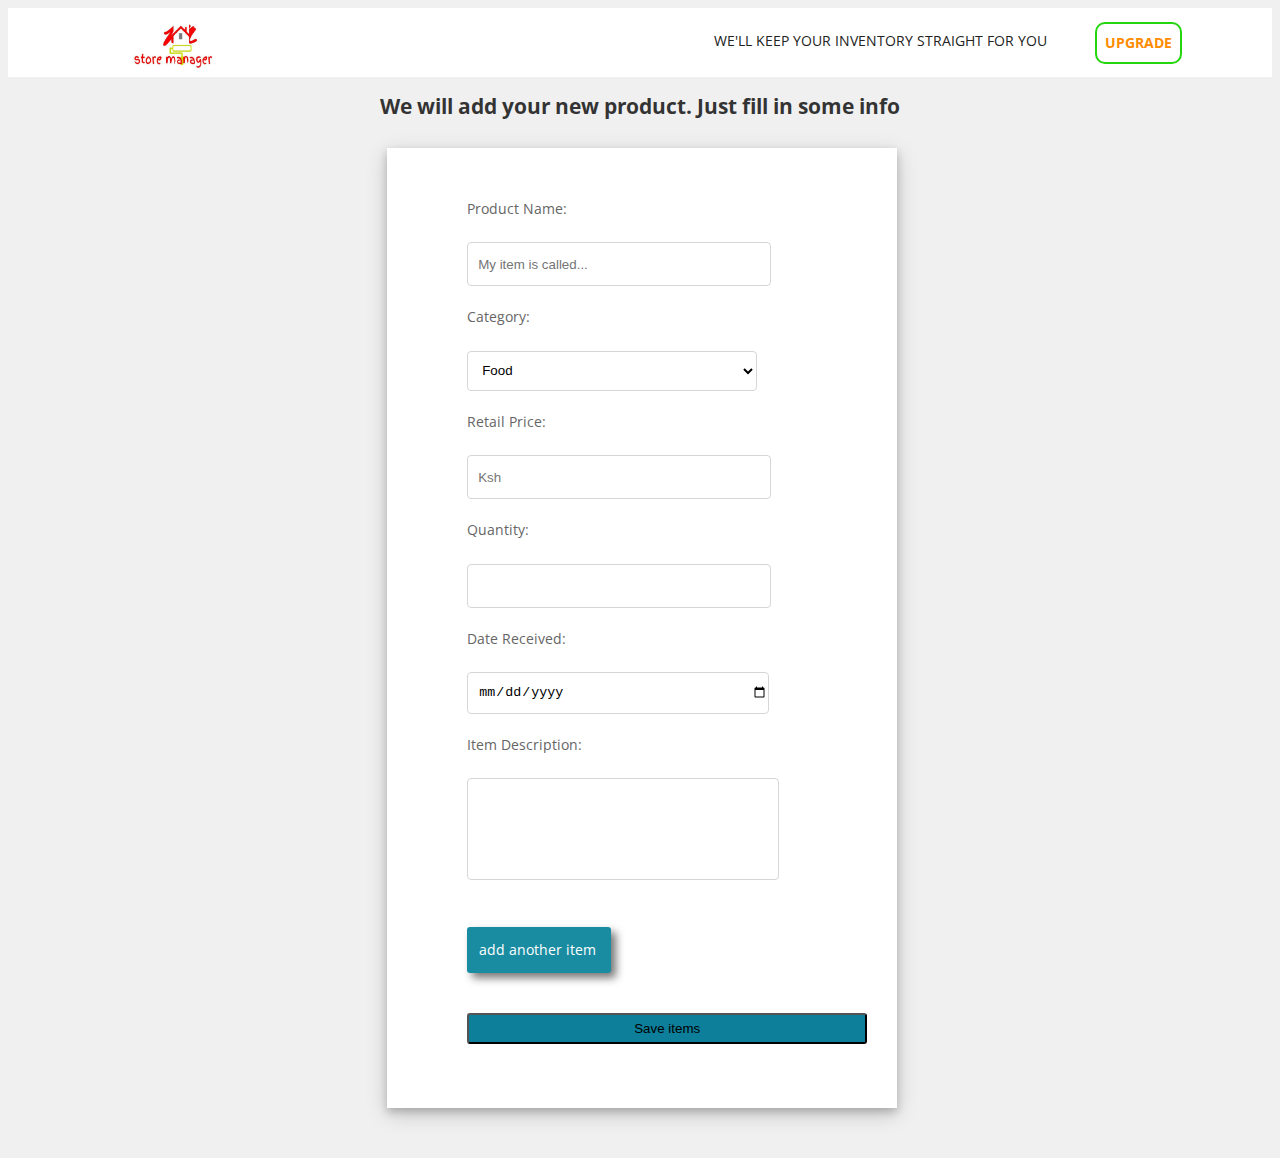
==== UI/add-item.html @ 0874b04a "notification feature" ====
<!DOCTYPE html>
<html>
<head>
	<title>Store Manager add item</title>
	<meta charset="UTF-8">
	<meta name="descripiton" content="Store Manager">
	<meta name="viewport" content="width=device-width, initial-scale=1.0">
	<link rel="stylesheet" type="text/css" href="//fonts.googleapis.com/css?family=Open+Sans" />
	<link rel="stylesheet" type="text/css" href="css/sign-forms.css">
	<link rel="stylesheet" type="text/css" href="css/styles.css">
	<link rel="stylesheet" type="text/css" href="css/add-item.css">

</head>
<body>
	
	<header id="sign-in-header">
		
		<div class="container-sld">
			<div class="navbar-head">
				<a href="admin-home.html" class="store-logo"><img src="images/store-logo" alt="Store Logo" width="150" /></a>
			</div>
		<div class="nav-sign-in">
			<ul>
				<li><a href="#sign-up.html">We'll keep your inventory straight for you</a></li>
				<li><a class="sign-up-for-new-upgrade" href="#default">Upgrade</a></li>
			</ul>
		</div>	


	</header><!-- /header -->

<div class="wrapper-to-action">
	<h2>We will add your new product. Just fill in some info</h2>
</div>
<div id="container" class="sign-up">       
	<form>
		
		<label for="name">Product Name:</label>
		<input type="text" id="name" name="name" placeholder="My item is called... " required="required" minlength="3">
		<label for="email">Category:</label>
		<select id="email" name="email">
			<option value="a">Food</option>
			<option value="b">Spam</option>
			<option value="a">water</option>
			<option value="a">Spam Updated</option>
			<option value="a">Favorite Spam</option>
		</select>	
		<label for="username">Retail Price:</label>
		<input type="number" id="username" name="username" placeholder="Ksh" required="required" min="0">
		<label for="quantity">Quantity:</label>
		<input type="number" id="pass" name="quantity" min="0">
		<label for="date-received">Date Received:</label>
		<input type="date" id="confirm-pass" name="date-received" placeholder="yyyy/mm/dd">
		<label for="description">Item Description:</label>
		<textarea id="description" name="description"></textarea>
		<div id="bottom">
			<a class="bottom-right-add-item" href="#default"><p>add another item</p></a>
			<input type="submit" class="sign-button" id="sign-up-button" value="Save items">			
		</div>
	</form>
</div>

</body>
</html>
---- UI/css/sign-forms.css ----
@import url(http://fonts.googleapis.com/css?family=Open+Sans);

body{
	font-family: "Open Sans", Arial, sans-serif;
	font-size: 14px;
	font-weight: 400;
	line-height: 1.6em;
	color: #656565;
	background: #F0F0F0;
	
}


label {
	display: block;
	margin: 10px 0;
}

form {
	margin: auto;
	margin-top: 30px;

}

#container {
	width: 430px;
	height: 340px;
	padding: 20px 0px;
	padding-left: 80px;
	padding-bottom: 20px;
	position: relative;
	margin-bottom: 30px;
	margin-top: 50px;
	left: 30%;
	background-color: #fff;
	box-shadow: 0 4px 8px 0 rgba(0, 0, 0, 0.19), 0 6px 20px 0 rgba(0, 0, 0, 0.18);


}

#container.sign-up {
	height: 600px;
	position: relative;
	margin-bottom: 50px;
	padding-bottom: 90px;
}

input {
	outline: none;
}


input#username,#pass,#confirm-pass,#name,#email {
	padding-left: 10px;
	margin: 10px;
	margin-top: 12px;
    margin-left: 0px;
    width: 290px;
    height: 40px;
    background-color: #fff;
    border: 1px solid #D4D7D9;
    border-radius: 4px;
    color: black;

}

input#username:hover,#pass:hover,#confirm-pass:hover,#name:hover,#email:hover {
	box-shadow: 0 0 5px rgba(81, 203, 238, 1);
}

input#username:focus,#pass:focus,#confirm-pass:focus,#name:focus,#email:focus {
	box-shadow: 0 0 10px rgba(20, 150, 128, 1);
}

.check {
	display: inline-block;
}

input.sign-button {
	margin-top: 20px;
	padding: 6px 13px;
	background-color: #0D7F9A;
	border-radius: 3px;
}

input.sign-button:hover {
	background-color: #065C9D;
	cursor: pointer;

}

input.sign-button#sign-up-button {
	width: 400px;
	margin-left: 0;
}

.bottom-right {
	float: right;
	position: absolute;
	right: 20px;
	bottom: 20px;
	color: #0D7F9A;
	text-decoration: none;
}

.bottom-right:hover {
	color: #065C9D;
	text-decoration: underline;
}

@media only screen and (max-width: 500px) {
  #container {
  	height: 300px;
  	width: 300px;
  }
  form {
  	margin: auto;
  }

  input.sign-button#sign-up-button {
	width: 300px;
	margin-left: 0;
}
}

/* sign up page */
.wrapper-to-action {
	text-align: center;
	position: relative;
}
---- UI/css/styles.css ----
@import url(http://fonts.googleapis.com/css?family=Open+Sans);

body{
	font-family: "Open Sans", Arial, sans-serif;
	font-size: 14px;
	font-weight: 400;
	line-height: 1.6em;
	color: #656565;
}


h1,h2, h3, h4 {
	font-family: "Open Sans", Arial, sans-serif;
	margin-bottom: 20px;
	font-weight:690;
	line-height:1.1em;
	color:#333;
}

#wrapper{
	margin-left: auto;
	margin-right: auto;
	padding-left: 10px;
	padding-right: 10px;
}

a : active {
	outline: 0;
}


.container {
	padding: 0 20px 0 20px;
	max-width: 960px;
}


/*header*/


header {
	overflow: hidden;
	padding: 25px 10px;
	background-color: #fff;
	margin-bottom: 0;
}


header#sign-in-header {
	padding: 0 10px;
}


/* sign in header, users headers */

#sign-in-header .store-logo, #header-admin .store-logo {
	margin: 0 auto;
	margin-left: 100px;
	width: 90px;
	height: 20px;
}

#sign-in-header .store-logo img, #header-admin .store-logo img {
	margin: 0 auto;
	width: 0 auto;
	max-width: 100%;
}


.nav-sign-in .sign-up-for-new {
	color: #001BB0;
	font-weight: bolder;
	padding: 8px;
	transform: all 2s ease;
	background-color: #fff;
	border: 2px solid #23D60D;
	border-radius: 10px;
}

.nav-sign-in .sign-up-for-new:hover {
	background-color: #4B87DC;
	color: #fff;
}

.nav-sign-in li {
	float: left;

}

.nav-sign-in li a {
	display: block;
	padding: 8px;
	padding-left: 0;
	margin-right: 0;
	margin-right: 0;

}

.nav-sign-in ul {
	list-style-type: none;
	overflow: hidden;
	margin: 0;
	padding: 0;
	float: right;
	margin-right: 80px;
}



/* end of sign-ins */ 

header .nav  {
	font-family: "Open Sans", Arial;
	margin-right: 0;
	margin-bottom: 0;
	padding-top: 30px;
	padding-bottom: 30px;
	margin-left: 40%;
}

header .nav .navbar-head {
	display: block;
}

header a {
	float: left;
	color: #222;
	text-decoration: none;
	text-align: center;
	padding: 12px;
	margin: 13.5px 40px;
	text-transform: uppercase;

}

header .sign-in {
	clear: both;
}


header a:active, a:focus {
  outline: 0;
  border: none;
  -moz-outline-style: none;
  color: #6185D7;
  background-color: #fff;

}

.nav a:hover {
	color: #6185D7;
}

/*
.nav > a:hover {
	color: #63BBE5;
}
*/
header .nav a {
    padding-bottom: 6px;
    padding-top: 5px;
    margin-left: 2px;
    line-height: 30px;
	font-weight: 700;
    -webkit-transition: all .3s ease;
    -moz-transition: all .3s ease;
    -ms-transition: all .3s ease;
    -o-transition: all .3s ease;
    transition: all .3s ease;
}


/* Logo*/

.store-logo {
	margin: 0 auto;
	margin-left: 80px;
	width: auto;
}

.store-logo img{
	margin: 0 auto;
	width: 0 auto;
	max-width: 100%;
}


@media screen and (max-width: 500px) {
  header a {
    float: none;
    display: block;
    text-align: left;
  }



  .navbar-head {
  	max-width: 100%;
  }
}

/* sign in button */

#sign-in {
	float: right;
	top: 8px;
	right: 16px;
	position: absolute;
}

  #sign-in button {
  	background-color: #fff;
  	color: #2C34EC;
  	border: 2px solid #30EC2C;
  	border-radius: 12px;
  	text-align: center;
  	display: inline-block;
  	padding: 10px 25px;
  	font-size: 16px;
  	margin: auto;
  	cursor: pointer;
  	transition-duration: 0.45s;
  	-webkit-transition-duration: 0.45s;
  }

  #sign-in button:hover {
  	background: #83C853;
  	color: #fff;
  	border: 4px solid #83C853;
  	border-radius: 4px;
  }


/* action button */

#take-action {
	float: right;
	top: 90%;
	right: 50%;
	bottom: 0;
	position: absolute;
}


/* Dropdown menu*/


.dropdown {
    float: left;
    overflow: hidden;
}

header a:hover, .dropdown:hover .dropbtn {
	color: #0000FF;
}


.dropdown-content {
    display: none;
    position: absolute;
    margin-top: 50px;
    background-color: #fff;
    transition: all 0.5 ease;
    min-width: 10px;
    box-shadow: 0px 8px 16px 0px rgba(0,0,0,0.2);
    border-radius: 4px;
    opacity: 0;
    visibility: hidden;
    z-index: 100;
}

.dropdown-content a {
	text-transform: lowercase;
	font-size: 13px;
    float: none;
    color: black;
    padding: 5px 10px;
    margin-right: auto;
    margin-top: auto;
    text-decoration: none;
    display: block;
    text-align: left;
    margin: none;
}

.dropdown-content a:hover {

    background-color: #DAEFF9;
    border-radius: 4px;
}

.dropdown:hover .dropdown-content {
    display: block;
    visibility: visible;
    opacity: 1;


}


/* body*

/* slides */






.slides-gonna.start-now {
	margin: 0;
}

.slide-image {
	background-color:  #b9b9b9;
	height: 500px;
	background-position: center;
	background-repeat: no-repeat;
	background-size: cover;
	position: relative;
	opacity: .7;
}

.slide-image#slide1 {
	background-image: url("../images/woman-viewed-through-window-using-450w-243770785.jpg");
}

.slide-image#slide2 {
	background-image: url("../images/time-relax-young-happy-businessman-450w-258782705.jpg");
}

.slide-image#slide3 {
	background-image: url("../images/portrait-amazed-doctor-sitting-his-450w-120367672.jpg");

}

.slide-image#slide4 {
	background-image: url("../images/female-in-boque-checking-laptop.jpg");
	opacity: 0.7;
}

#slide4 .caption-text h1 {
	color: #f8f8f8;
	font-weight: 900px;
}

#slide4 h2 {
	color: #f8f8f8;

}

#slide1 .caption-text h1 {
	color: #fff;
	font-weight: 900px;
}

#slide1 h2 {
	color: #fff;

}


.caption-text {
	color: #fff;
	font-size: larger;
	font-weight: bolder;
	transform: translate(-50, -50);
	text-align: center;
	position: absolute;
	bottom: 30%;
	width: 100%;

}


.caption-text h2 {
	bottom: 0;
}

.slide-image button {
	height: 40px;
	width: 200px;
	font-size: 17px;
	background-color:  #4694d7 ;
	color: #f8f8f8;
	border-radius: 8px;
	cursor: pointer;
}


.slide-image button:hover {
	 background-color: #0071ff;
	 border-radius: 13px;
	 transition: all 0.5s ease;
}


/* broke here */


/*.slides-container {
	max-width: none;
	box-sizing: border-box;
	position: relative;
	margin: 0;
	width: 100%;


}

*/

#txt1 {
	color: black;
	font-size: 25px;
	float: right;
	width: 50%;
	position: relative;
	
	background-color: #EBEDEF;
}

#txt2 {
	color: black;
	position: absolute;
	width: 40%;
	height: 0;

}

#txt3 {
	font-weight: bold;
	color: grey;
}

/*
.dot {

  height: 10px;
  width: 12px;
  margin: 0 2px;
  background-color: #BABABA;
  border-radius: 40%;
  display: inline-block;
  transition: background-color 1s ease;
}
*/
.active {
	background-color: #A1A0A0;
}

.slides-container img {
	width: 100%;
	margin: 0;
	opacity: .7;
}



.track-slide-movement {
	text-align: center;
}

.start-now {
	-webkit-animation: fade 60s linear infinite;
	animation: fade 3s linear infinite;
}

@-webkit-keyframes fade {
	from {opacity: 5}
	to {opacity: 1}
}

@-webkit-keyframes fade {
	from {opacity: 5}
	to {opacity: 1}
}

@media only screen and (max-width: 300px){
	.caption-text {
		font-size: 10px;
	}

	.containerslide {
		font-size: 10px;
	}
}


@media (max-width: @screen-xs) {
    .containerslide {font-size: 10px;}
    #txt1, #txt2 {
    	font-size: 10px;
    }
}

@media (max-width: @screen-sm) {
    .containerslide {font-size: 10px;}
    #txt1, #txt2 {
    	font-size: 10px;
    }
}

@media screen and (max-width: 500px) {
  .caption-text {
  	top: 0;
    font-size: 10px;
    line-height: 12px;
    position: absolute;
  }

}


/* call sentence section*/

.call-text {
	text-align: center;
	margin: 0 auto;
	margin-top: 20px;

}

/* what people are saying button */
.call-text .btn-call-txt {
	color: #fff;
	padding: 10px 20px;
	background-color:   #5d89b1  ;
	text-decoration: none;
	border-radius: 5px;
	margin:auto;
}


.btn-call-txt:hover {
	color: #eee;
	background-color:  #3d668a ;
}


/* footer */


.container-footer {
	color: #f8f8f8;
	height: 80px;
	background-color: #5d89b1;
	margin-top: 80px;
	padding-bottom: 50px;
	padding-left: 20px;

}


footer a {
	color: #fff;
}

footer a:hover {
	color: rgb(238,238,238);
}

.footer-right ul {
	list-style-type: none;
}

footer .footer-right {
	position: relative;
}

ul.external-links {
	float: right;
	border: none;
	margin: 0;
	padding: 0;
}

ul.external-links li {
	display: inline;
	margin: 0 5px;
}
.footer-right .external-links {
	margin-bottom: 20px;
	padding: 20px 20px;
	padding-bottom: 0;
	background: #f6f6f6;
	text-align: center;
}

footer .copywright {
	padding: 10px;
}
---- UI/css/add-item.css ----
a {
	text-decoration: none;
}


.bottom-right-add-item p {
	text-decoration: none;
	box-shadow: 5px 5px 8px #777;
	border-radius: 3px;
	padding: 12px;
	width: 120px;
	margin: 20px 0;
	margin-top: 30px;
	background-color: #1a8ca2  ;
	color: #fff;
}

.bottom-right-add-item p:hover {
	background-color:  #077489;
}

#container.sign-up {
	height: 850px;
	position: relative;
	margin-bottom: 50px;
	padding-bottom: 90px;
	margin-top: 30px;
}


textarea#description {
	padding: 10px;
	visibility: auto;
	margin: 10px;
	margin-top: 12px;
    margin-left: 0px;
   	width: 290px;
    height: 80px;
    background-color: #fff;
    border: 1px solid #D4D7D9;
    border-radius: 4px;
    color: black;
    resize: none;

}

.nav-sign-in .sign-up-for-new-upgrade {
	color: #FF8C00 ;
	font-weight: bolder;
	padding: 8px;
	transform: all 2s ease;
	background-color: #fff;
	border: 2px solid #23D60D;
	border-radius: 10px;
}

.nav-sign-in .sign-up-for-new-upgrade:hover {
	background-color: #23D60D;
	color: #fff;
}
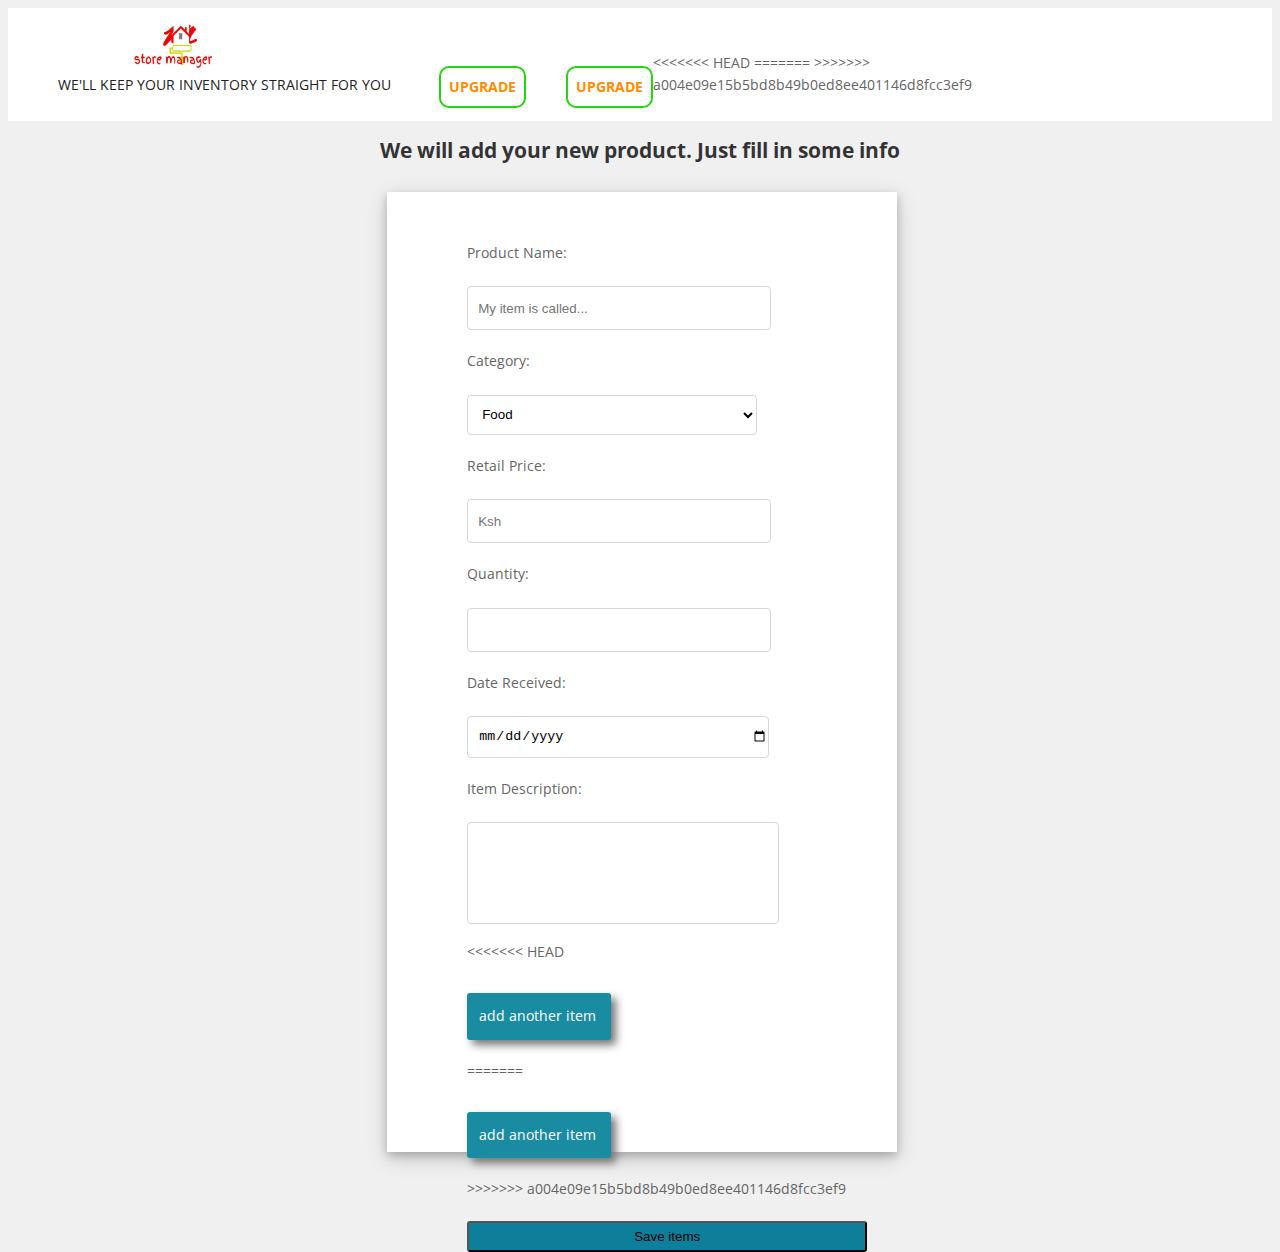
==== commit d9baff12: "Resolve conflicts" ====
--- a/UI/add-item.html
+++ b/UI/add-item.html
@@ -22,7 +22,11 @@
 		<div class="nav-sign-in">
 			<ul>
 				<li><a href="#sign-up.html">We'll keep your inventory straight for you</a></li>
+<<<<<<< HEAD
 				<li><a class="sign-up-for-new-upgrade" href="#default">Upgrade</a></li>
+=======
+				<li><a class="sign-up-for-new-upgrade" href="default.html">Upgrade</a></li>
+>>>>>>> a004e09e15b5bd8b49b0ed8ee401146d8fcc3ef9
 			</ul>
 		</div>	
 
@@ -54,7 +58,11 @@
 		<label for="description">Item Description:</label>
 		<textarea id="description" name="description"></textarea>
 		<div id="bottom">
+<<<<<<< HEAD
 			<a class="bottom-right-add-item" href="#default"><p>add another item</p></a>
+=======
+			<a class="bottom-right-add-item" href="default.html"><p>add another item</p></a>
+>>>>>>> a004e09e15b5bd8b49b0ed8ee401146d8fcc3ef9
 			<input type="submit" class="sign-button" id="sign-up-button" value="Save items">			
 		</div>
 	</form>
--- a/UI/css/sign-forms.css
+++ b/UI/css/sign-forms.css
@@ -50,7 +50,7 @@
 }
 
 
-input#username,#pass,#confirm-pass,#name,#email {
+input#username,#pass,#confirm-pass,#name,#email,#description {
 	padding-left: 10px;
 	margin: 10px;
 	margin-top: 12px;
